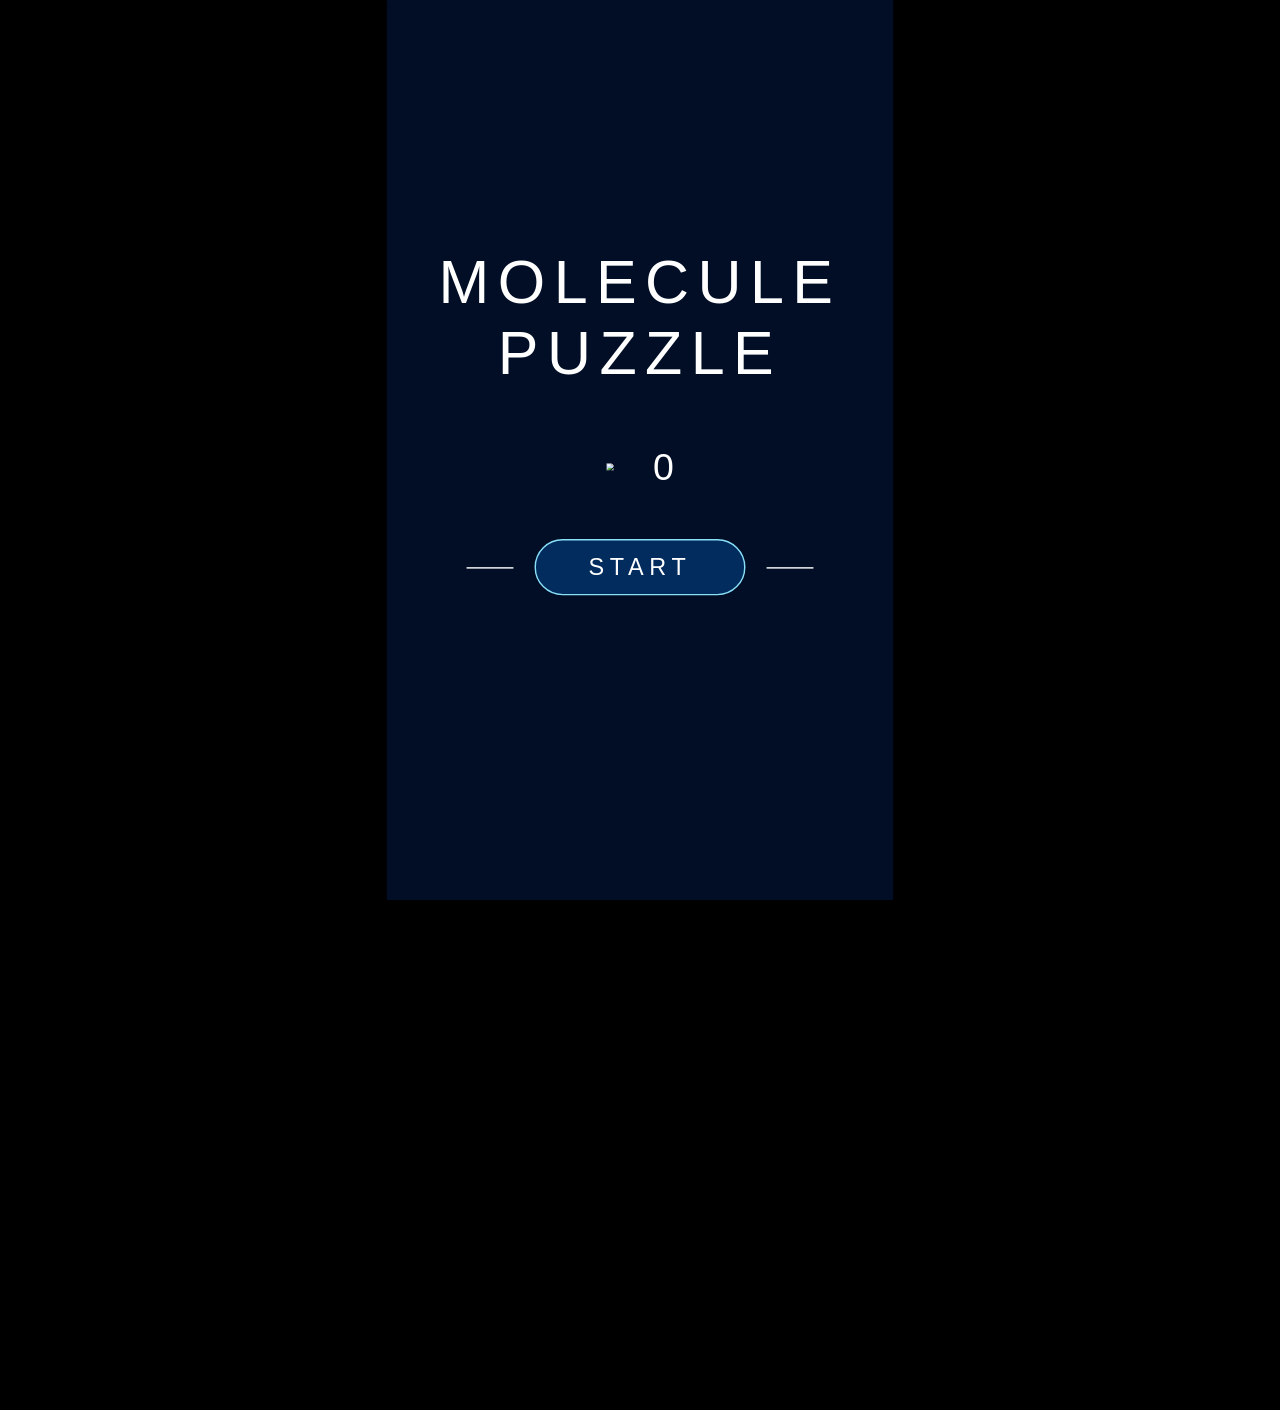
==== index.html @ daf2cf52 "Update index.html" ====
<!DOCTYPE html>
<html lang="jp">
<head>
    <title>MOLECULE PUZZLE</title>
    <meta charset="UTF-8"/>
    <meta name="viewport" content="width=device-width, initial-scale=1.0"/>

    <meta property="og:type" content="website"/>
    <meta property="og:url" content="https://beckfordblack.github.io/moleculepuzzle/"/>
    <meta property="og:title" content="MOLECULE PUZZLE"/>
    <meta property="og:description" content="課題研究Ⅱ"/>
    <meta property="og:image" content="https://github.com/beckfordblack/moleculepuzzle/raw/main/images/og_image.png"/>

    <link rel="preconnect" href="https://fonts.googleapis.com">
    <link rel="preconnect" href="https://fonts.gstatic.com" crossorigin>
    <link href="https://fonts.googleapis.com/css2?family=Isometra&family=Google+Sans+Flex:opsz,wght@6..144,200&family=Shippori+Antique+B1&display=swap" rel="stylesheet">
 
    <link rel="stylesheet" href="index.css"/>
</head>
<body>
    <div id="game">.
        <canvas id="background"></canvas>
        <div id="startScreen" class="screen">
            <h1 class="title" style="top: 440px;">MOLECULE</h1>
            <h1 class="title" style="top: 590px;">PUZZLE</h1>
            <div class="title" style="display: flex; align-items: center; top: 950px;">
                <img src="https://github.com/beckfordblack/moleculepuzzle/raw/main/images/icon_trophy.png" style="width: 100px;">
                <span id="highScore" style="font-size: 80px; font-weight: 100;">0</span>
            </div>
            <button id="startButton" class="title" style="top: 1150px;">START</button>
            <div class="title" style="width: 100px; height: 3px; top: 1210px; left: 170px; background: white;"></div>
            <div class="title" style="width: 100px; height: 3px; top: 1210px; right: 170px; background: white;"></div>
        </div>
        <div id="gameScreen" class="screen hidden">
            <h2 id="title" class="title"></h2>
            <h2 id="score" class="title">0</h2>
            <div id="board"></div>
            <button id="homeButton" class="menuButton title" style="left: 180px;">HOME</button>
            <button id="skipButton" class="menuButton title" style="right: 180px;">→</button>
        </div>
        <div id="gameOverScreen" class="screen hidden">
            <h2 class="title" style="top: 150px;">GAME OVER</h1>
                <div id="rankingArea" class="title">
                    <p>RONKING</p>
                    <ol id="rankingList" style="font-size: 50px;"></ol>
                </div>
            <p id="finalScore" class="title"></p>
            <div id="rankingSubmit" class="title">
                <input id="playerName" type="text" maxlength="20" placeholder="プレイヤー名">
                <button id="submitScoreButton">スコアを登録</button>
                <p id="submitStatus" class="title" style="top: 1500px; font-size: 30px;"></p>
            </div>
            <button id="retryButton" class="title">RETRY</button>
        </div>
        <div id="loadingScreen" class="screen"></div>
    </div>
    <script src="index.js"></script>
</body>
</html>
---- index.css ----
html, body {
    margin: 0;
    width: 100%;
    height: 100%;
    overflow: hidden;
}

body {
    display: flex;
    justify-content: center;
    align-items: center;

    touch-action: none;
    user-select: none;
    -webkit-user-select: none;
    -webkit-touch-callout: none;
    -webkit-user-drag: none;

    background: black;
}

#game {
    flex-shrink: 0;

    background: #010e26;
    overflow: hidden;
}

.screen {
    position: absolute;
    inset: 0;
    display: flex;
    flex-direction: column;
    align-items: center;

    color: white;
    font-family: sans-serif;
}

.hidden {
    display: none;
}

canvas {
    position: absolute;
    width: 100%;
    height: 100%;
}

.ring {
    position: absolute;
    border: solid 3px #3882be;
    border-radius: 50%;
    opacity: 30%;
    z-index: 0;
}

.title {
    position: absolute;
    z-index: 10;
}

h1 {
    display: flex;
    flex-direction: column;
    text-align: center;
    
    font-weight: 400;
    font-size: 130px;
    letter-spacing: 18px;
}

h2 {
    display: flex;
    justify-content: center;
    align-items: center;
    margin: 0;
    padding: 0;

    font-size: 100px;
    color: #f2f2f2;
    font-family: "Shippori Antique B1", sans-serif;
    font-weight: 400;
    font-style: normal;
}

p {
    font-size: 60px;
    font-weight: 400;
    letter-spacing: 7px;
}

img {
    -webkit-user-drag: none;
}

button {
    width: 450px;
    height: 120px;
    background: #0083ff40;
    color: white;
    font-size: 50px;
    font-weight: 400;
    letter-spacing: 12px;
    border: solid 3px #89dff8;
    border-radius: 60px;
    cursor: pointer;
}

button:active {
    background: #7cbfff40;
    scale: 0.9;
}

.menuButton {
    width: 300px;
    bottom: 60px;
}

#title {
    top: 1530px;
}

#score {
    top: 10px;
}

#board {
    position: absolute;
    top: 160px;

    background: #010e26;
    border-radius: 18px;
    border: solid 3px #fff;
    overflow: hidden;
    z-index: 1;
}

.pieces {
    position: absolute;
    display: flex;
    justify-content: center;
    align-items: center;
    box-sizing: border-box;

    cursor: pointer;

    border-radius: 10%;
    font-size: 100px;
    color: #f2f2f2;
    font-family: sans-serif;
    z-index: 3;
}

.lines {
    position: absolute;
    transform: translate(-50%, -50%);
    background: #fff;
    z-index: 5;
}

#rankingSubmit {
    top: 1400px;
}

#rankingArea {
    top: 240px;
}

#finalScore {
    top: 1200px;
}

#loadRankingButton {
    width: 600px;
}

#retryButton {
    top: 1650px;
}

li {
    border: solid 3px #89dff8;
    border-radius: 10px;
}
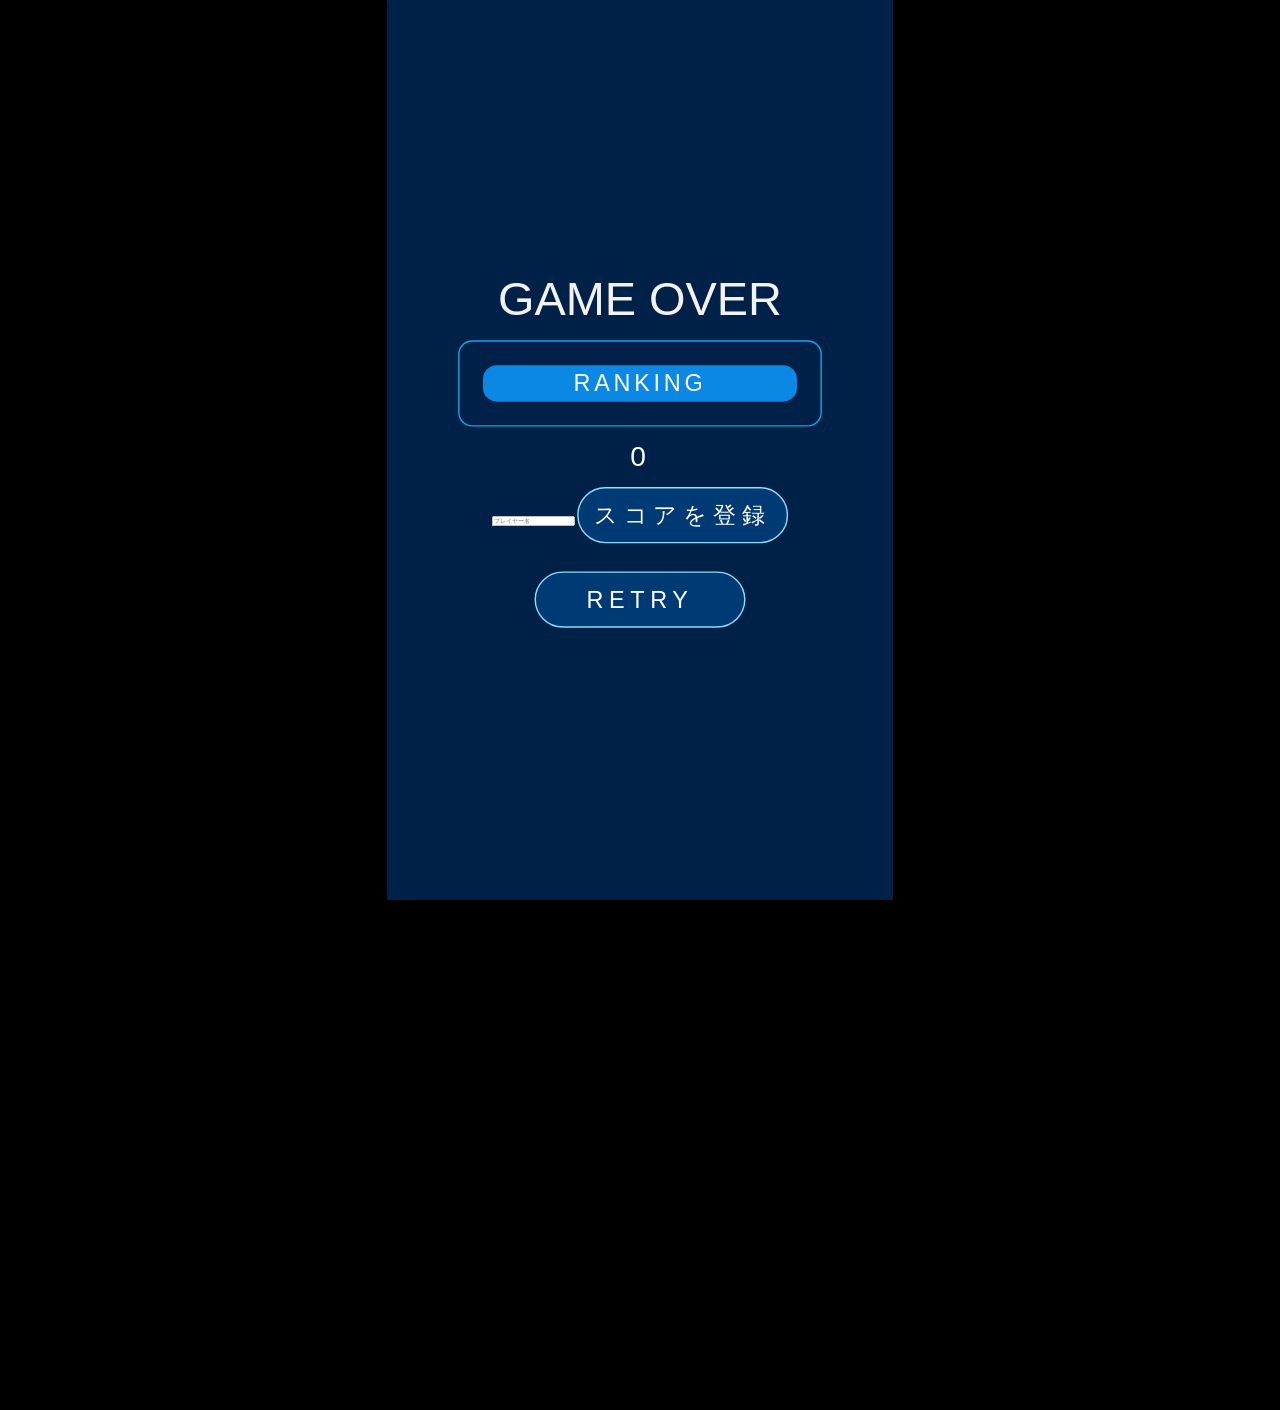
==== commit 88bb1803: "Update index.html" ====
--- a/index.html
+++ b/index.html
@@ -20,7 +20,7 @@
 <body>
     <div id="game">.
         <canvas id="background"></canvas>
-        <div id="startScreen" class="screen">
+        <div id="startScreen" class="screen hidden">
             <h1 class="title" style="top: 440px;">MOLECULE</h1>
             <h1 class="title" style="top: 590px;">PUZZLE</h1>
             <div class="title" style="display: flex; align-items: center; top: 950px;">
@@ -38,19 +38,19 @@
             <button id="homeButton" class="menuButton title" style="left: 180px;">HOME</button>
             <button id="skipButton" class="menuButton title" style="right: 180px;">→</button>
         </div>
-        <div id="gameOverScreen" class="screen hidden">
-            <h2 class="title" style="top: 150px;">GAME OVER</h1>
-                <div id="rankingArea" class="title">
-                    <p>RONKING</p>
-                    <ol id="rankingList" style="font-size: 50px;"></ol>
+        <div id="gameOverScreen" class="screen">
+            <h2 id="gameOverTitle">GAME OVER</h1>
+                <div id="rankingArea">
+                    <p id="rankingTitle">RANKING</p>
+                    <ol id="rankingList"></ol>
                 </div>
-            <p id="finalScore" class="title"></p>
-            <div id="rankingSubmit" class="title">
+            <p id="finalScore">0</p>
+            <div id="rankingSubmit">
                 <input id="playerName" type="text" maxlength="20" placeholder="プレイヤー名">
                 <button id="submitScoreButton">スコアを登録</button>
-                <p id="submitStatus" class="title" style="top: 1500px; font-size: 30px;"></p>
+                <p id="submitStatus"style="top: 1500px; font-size: 30px;"></p>
             </div>
-            <button id="retryButton" class="title">RETRY</button>
+            <button id="retryButton">RETRY</button>
         </div>
         <div id="loadingScreen" class="screen"></div>
     </div>
--- a/index.css
+++ b/index.css
@@ -22,7 +22,7 @@
 #game {
     flex-shrink: 0;
 
-    background: #010e26;
+    background: #002147;
     overflow: hidden;
 }
 
@@ -32,6 +32,8 @@
     display: flex;
     flex-direction: column;
     align-items: center;
+    justify-content: center;
+    gap: 30px;
 
     color: white;
     font-family: sans-serif;
@@ -87,7 +89,7 @@
 p {
     font-size: 60px;
     font-weight: 400;
-    letter-spacing: 7px;
+    letter-spacing: 8px;
 }
 
 img {
@@ -159,27 +161,51 @@
     z-index: 5;
 }
 
-#rankingSubmit {
-    top: 1400px;
+#gameOverTitle {
+    margin: 0px;
 }
 
 #rankingArea {
+    display: flex;
+    flex-direction: column;
+    align-items: center;
     top: 240px;
+    padding: 30px;
+    border: solid 3px #0aa8f2;
+    border-radius: 30px;
+}
+
+#rankingTitle {
+    display: grid;
+    place-items: center;
+    margin: 20px;
+    padding: 10px;
+    width: 650px;
+    font-size: 50px;
+    background: #0a88e3;
+    border-radius: 30px;
+}
+
+#rankingList {
+    width: 580px;
+    margin: 0;
+    padding: 0;
+    display: flex;
+    flex-direction: column;
+}
+
+#rankingList li {
+    padding: 8px 0;
+    margin: 8px 0;
+    width: 100%;
+    font-size: 40px;
+    text-align: center;
+    background: #013061;
+    border: solid 3px #0a4b84;
+    border-radius: 25px;
 }
 
 #finalScore {
-    top: 1200px;
-}
-
-#loadRankingButton {
-    width: 600px;
-}
-
-#retryButton {
-    top: 1650px;
-}
-
-li {
-    border: solid 3px #89dff8;
-    border-radius: 10px;
-}
+    margin: 0px;
+    padding: 0px;
+}
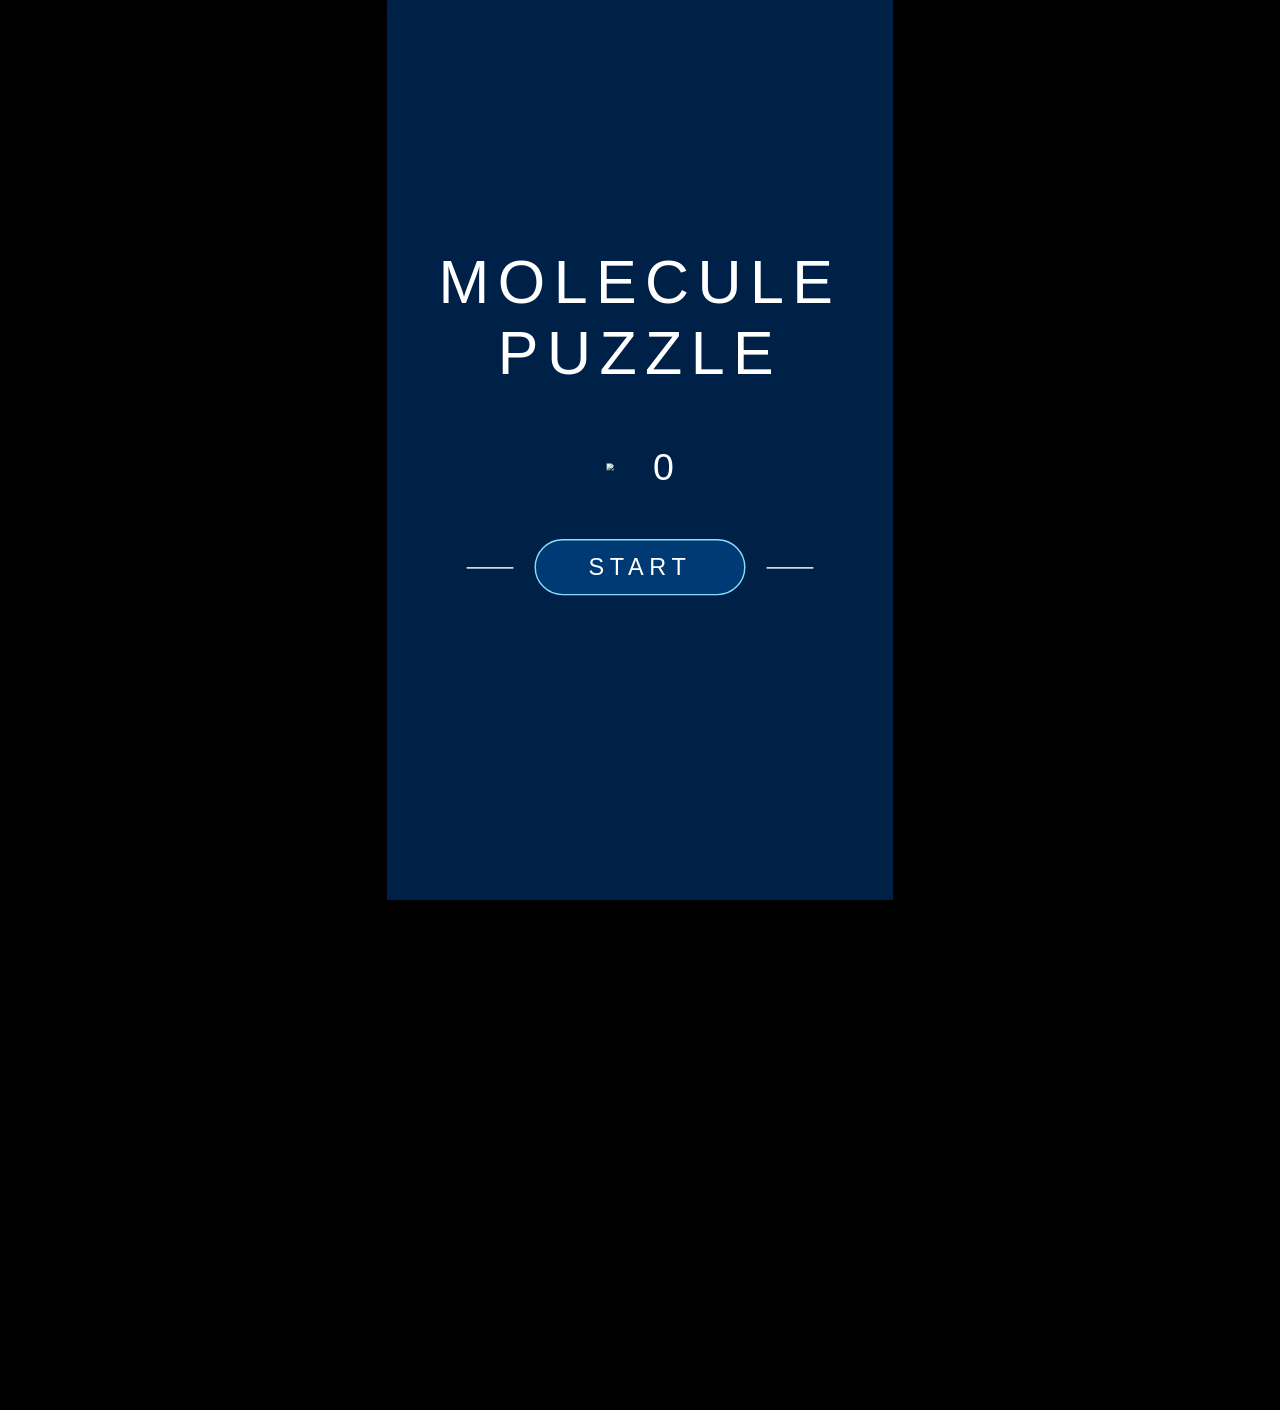
==== commit ff8e1daa: "Update index.html" ====
--- a/index.html
+++ b/index.html
@@ -20,7 +20,7 @@
 <body>
     <div id="game">.
         <canvas id="background"></canvas>
-        <div id="startScreen" class="screen hidden">
+        <div id="startScreen" class="screen">
             <h1 class="title" style="top: 440px;">MOLECULE</h1>
             <h1 class="title" style="top: 590px;">PUZZLE</h1>
             <div class="title" style="display: flex; align-items: center; top: 950px;">
@@ -38,7 +38,7 @@
             <button id="homeButton" class="menuButton title" style="left: 180px;">HOME</button>
             <button id="skipButton" class="menuButton title" style="right: 180px;">→</button>
         </div>
-        <div id="gameOverScreen" class="screen">
+        <div id="gameOverScreen" class="screen hidden">
             <h2 id="gameOverTitle">GAME OVER</h1>
                 <div id="rankingArea">
                     <p id="rankingTitle">RANKING</p>
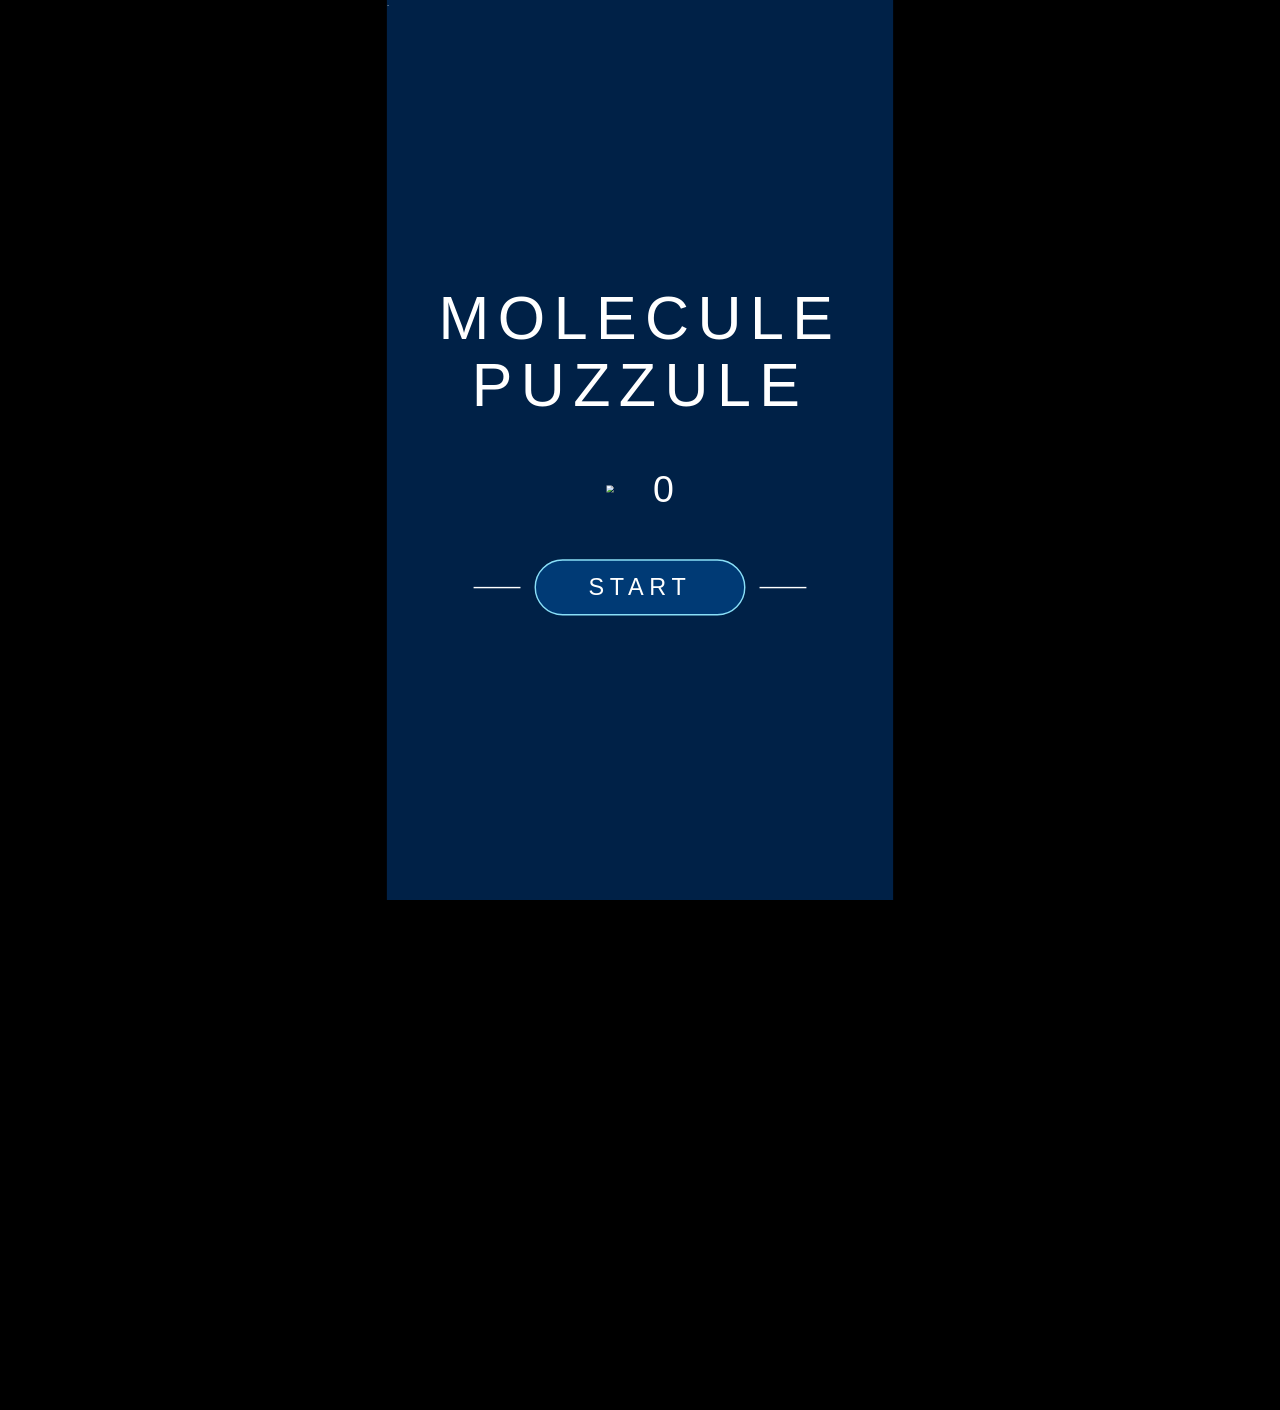
==== commit af4c3bba: "Update index.html" ====
--- a/index.html
+++ b/index.html
@@ -21,22 +21,28 @@
     <div id="game">.
         <canvas id="background"></canvas>
         <div id="startScreen" class="screen">
-            <h1 class="title" style="top: 440px;">MOLECULE</h1>
-            <h1 class="title" style="top: 590px;">PUZZLE</h1>
-            <div class="title" style="display: flex; align-items: center; top: 950px;">
+            <h1>
+                MOLECULE
+                PUZZULE
+            </h1>
+            <div id="highScoreLayer">
                 <img src="https://github.com/beckfordblack/moleculepuzzle/raw/main/images/icon_trophy.png" style="width: 100px;">
                 <span id="highScore" style="font-size: 80px; font-weight: 100;">0</span>
             </div>
-            <button id="startButton" class="title" style="top: 1150px;">START</button>
-            <div class="title" style="width: 100px; height: 3px; top: 1210px; left: 170px; background: white;"></div>
-            <div class="title" style="width: 100px; height: 3px; top: 1210px; right: 170px; background: white;"></div>
+            <div id="startButtonLayer">
+                <div class="titleLine"></div>
+                <button id="startButton">START</button>
+                <div class="titleLine"></div>
+            </div>
         </div>
         <div id="gameScreen" class="screen hidden">
-            <h2 id="title" class="title"></h2>
-            <h2 id="score" class="title">0</h2>
+            <h2 id="score">0</h2>
             <div id="board"></div>
-            <button id="homeButton" class="menuButton title" style="left: 180px;">HOME</button>
-            <button id="skipButton" class="menuButton title" style="right: 180px;">→</button>
+            <h2 id="title"></h2>
+            <div id="menuButton">
+                <button id="homeButton" class="menuButton">HOME</button>
+                <button id="skipButton" class="menuButton">→</button>
+            </div>
         </div>
         <div id="gameOverScreen" class="screen hidden">
             <h2 id="gameOverTitle">GAME OVER</h1>
@@ -44,9 +50,9 @@
                     <p id="rankingTitle">RANKING</p>
                     <ol id="rankingList"></ol>
                 </div>
-            <p id="finalScore">0</p>
+            <span id="finalScore">0</span>
             <div id="rankingSubmit">
-                <input id="playerName" type="text" maxlength="20" placeholder="プレイヤー名">
+                <input id="playerName" type="text" maxlength="10" placeholder="プレイヤー名">
                 <button id="submitScoreButton">スコアを登録</button>
                 <p id="submitStatus"style="top: 1500px; font-size: 30px;"></p>
             </div>
--- a/index.css
+++ b/index.css
@@ -17,6 +17,9 @@
     -webkit-user-drag: none;
 
     background: black;
+    color: white;
+    font-family: sans-serif;
+    line-height: 1;
 }
 
 #game {
@@ -26,6 +29,12 @@
     overflow: hidden;
 }
 
+canvas {
+    position: absolute;
+    width: 100%;
+    height: 100%;
+}
+
 .screen {
     position: absolute;
     inset: 0;
@@ -33,52 +42,27 @@
     flex-direction: column;
     align-items: center;
     justify-content: center;
-    gap: 30px;
-
-    color: white;
-    font-family: sans-serif;
+    gap: 60px;
 }
 
 .hidden {
     display: none;
 }
 
-canvas {
-    position: absolute;
-    width: 100%;
-    height: 100%;
-}
-
-.ring {
-    position: absolute;
-    border: solid 3px #3882be;
-    border-radius: 50%;
-    opacity: 30%;
-    z-index: 0;
-}
-
-.title {
-    position: absolute;
-    z-index: 10;
-}
-
 h1 {
-    display: flex;
-    flex-direction: column;
+    margin: 0;
+    padding: 0;
     text-align: center;
-    
-    font-weight: 400;
     font-size: 130px;
+    font-weight: 400;
     letter-spacing: 18px;
+    line-height: 1.1;
 }
 
 h2 {
-    display: flex;
-    justify-content: center;
-    align-items: center;
-    margin: 0;
-    padding: 0;
-
+    margin: 0;
+    padding: 0;
+    height: 100px;
     font-size: 100px;
     color: #f2f2f2;
     font-family: "Shippori Antique B1", sans-serif;
@@ -87,6 +71,10 @@
 }
 
 p {
+    display: grid;
+    place-items: center;
+    margin: 0;
+    padding: 0;
     font-size: 60px;
     font-weight: 400;
     letter-spacing: 8px;
@@ -114,28 +102,42 @@
     scale: 0.9;
 }
 
-.menuButton {
-    width: 300px;
-    bottom: 60px;
-}
-
-#title {
-    top: 1530px;
-}
-
-#score {
-    top: 10px;
+#highScoreLayer {
+    display: flex;
+    align-items: center;
+    margin: 50px;
+}
+
+#startButtonLayer {
+    display: flex;
+    align-items: center;
+    gap: 30px;
+}
+
+.titleLine {
+    width: 100px;
+    height: 3px;
+    background: white;
 }
 
 #board {
-    position: absolute;
-    top: 160px;
-
+    position: relative;
+    
     background: #010e26;
     border-radius: 18px;
     border: solid 3px #fff;
     overflow: hidden;
-    z-index: 1;
+}
+
+#menuButton {
+    display: flex;
+    gap: 80px;
+    z-index: 100;
+}
+
+.menuButton {
+    width: 300px;
+    bottom: 60px;
 }
 
 .pieces {
@@ -180,14 +182,14 @@
     place-items: center;
     margin: 20px;
     padding: 10px;
-    width: 650px;
+    width: 740px;
     font-size: 50px;
     background: #0a88e3;
     border-radius: 30px;
 }
 
 #rankingList {
-    width: 580px;
+    width: 650px;
     margin: 0;
     padding: 0;
     display: flex;
@@ -195,10 +197,10 @@
 }
 
 #rankingList li {
-    padding: 8px 0;
+    padding: 10px 0;
     margin: 8px 0;
     width: 100%;
-    font-size: 40px;
+    font-size: 50px;
     text-align: center;
     background: #013061;
     border: solid 3px #0a4b84;
@@ -206,6 +208,5 @@
 }
 
 #finalScore {
-    margin: 0px;
-    padding: 0px;
-}
+    font-size: 60px;
+}
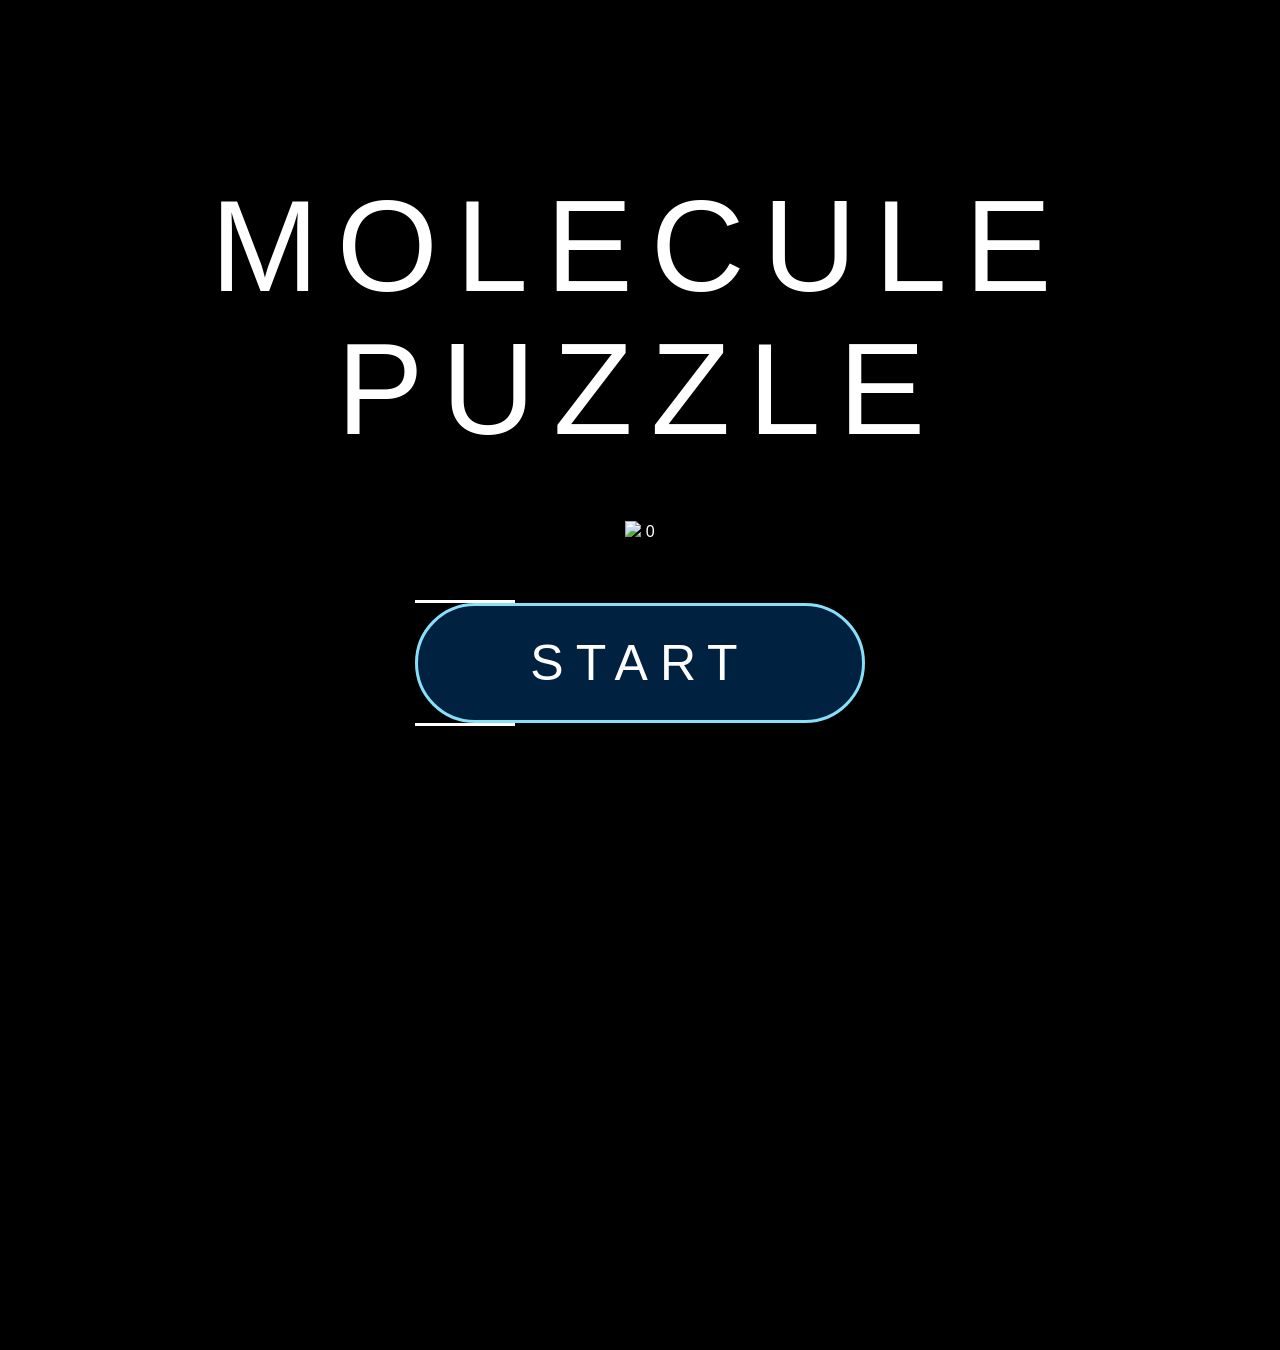
==== commit c5fb7ca6: "Update index.html" ====
--- a/index.html
+++ b/index.html
@@ -18,28 +18,28 @@
     <link rel="stylesheet" href="index.css"/>
 </head>
 <body>
-    <div id="game">.
+    <div id="game">
         <canvas id="background"></canvas>
-        <div id="startScreen" class="screen">
+        <div id="titleScreen" class="screen">
             <h1>
                 MOLECULE
-                PUZZULE
+                PUZZLE
             </h1>
-            <div id="highScoreLayer">
+            <div id="bestScoreArea">
                 <img src="https://github.com/beckfordblack/moleculepuzzle/raw/main/images/icon_trophy.png" style="width: 100px;">
-                <span id="highScore" style="font-size: 80px; font-weight: 100;">0</span>
+                <span id="bestScore">0</span>
             </div>
-            <div id="startButtonLayer">
+            <div id="startButtonArea">
                 <div class="titleLine"></div>
                 <button id="startButton">START</button>
                 <div class="titleLine"></div>
             </div>
         </div>
         <div id="gameScreen" class="screen hidden">
-            <h2 id="score">0</h2>
+            <h2 id="currentScore">0</h2>
             <div id="board"></div>
-            <h2 id="title"></h2>
-            <div id="menuButton">
+            <h2 id="moleculeName"></h2>
+            <div id="menuButtons">
                 <button id="homeButton" class="menuButton">HOME</button>
                 <button id="skipButton" class="menuButton">→</button>
             </div>
@@ -47,11 +47,11 @@
         <div id="gameOverScreen" class="screen hidden">
             <h2 id="gameOverTitle">GAME OVER</h1>
                 <div id="rankingArea">
-                    <p id="rankingTitle">RANKING</p>
+                    <p id="rankingHeading">RANKING</p>
                     <ol id="rankingList"></ol>
                 </div>
-            <span id="finalScore">0</span>
-            <div id="rankingSubmit">
+            <span id="gameOverScore">0</span>
+            <div id="rankingSubmission">
                 <input id="playerName" type="text" maxlength="10" placeholder="プレイヤー名">
                 <button id="submitScoreButton">スコアを登録</button>
                 <p id="submitStatus"style="top: 1500px; font-size: 30px;"></p>
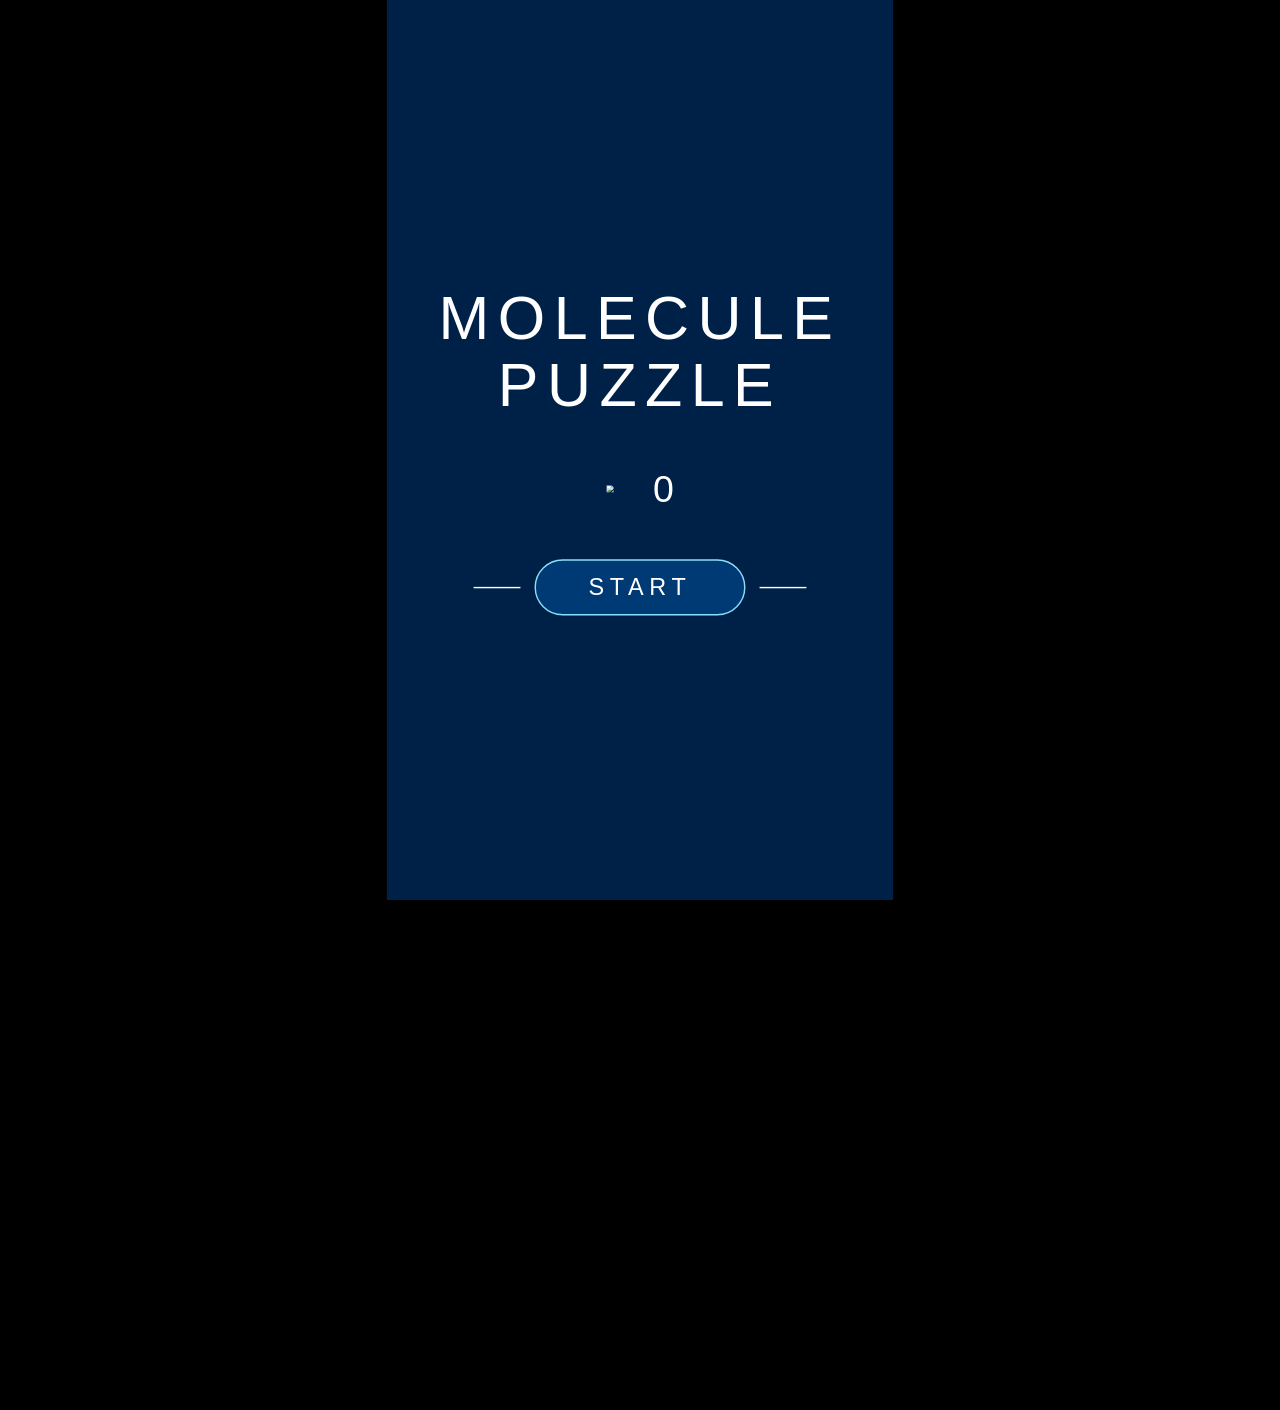
==== commit 0963797e: "Update index.html" ====
--- a/index.html
+++ b/index.html
@@ -45,7 +45,7 @@
             </div>
         </div>
         <div id="gameOverScreen" class="screen hidden">
-            <h2 id="gameOverTitle">GAME OVER</h1>
+            <h2 id="gameOverHeading">GAME OVER</h1>
                 <div id="rankingArea">
                     <p id="rankingHeading">RANKING</p>
                     <ol id="rankingList"></ol>
--- a/index.css
+++ b/index.css
@@ -102,13 +102,18 @@
     scale: 0.9;
 }
 
-#highScoreLayer {
+#bestScoreArea {
     display: flex;
     align-items: center;
     margin: 50px;
 }
 
-#startButtonLayer {
+#bestScore {
+    font-size: 80px;
+    font-weight: 100;
+}
+
+#startButtonArea {
     display: flex;
     align-items: center;
     gap: 30px;
@@ -129,7 +134,7 @@
     overflow: hidden;
 }
 
-#menuButton {
+#menuButtons {
     display: flex;
     gap: 80px;
     z-index: 100;
@@ -163,10 +168,6 @@
     z-index: 5;
 }
 
-#gameOverTitle {
-    margin: 0px;
-}
-
 #rankingArea {
     display: flex;
     flex-direction: column;
@@ -177,7 +178,7 @@
     border-radius: 30px;
 }
 
-#rankingTitle {
+#rankingHeading {
     display: grid;
     place-items: center;
     margin: 20px;
@@ -207,6 +208,6 @@
     border-radius: 25px;
 }
 
-#finalScore {
+#gameOverScore {
     font-size: 60px;
 }
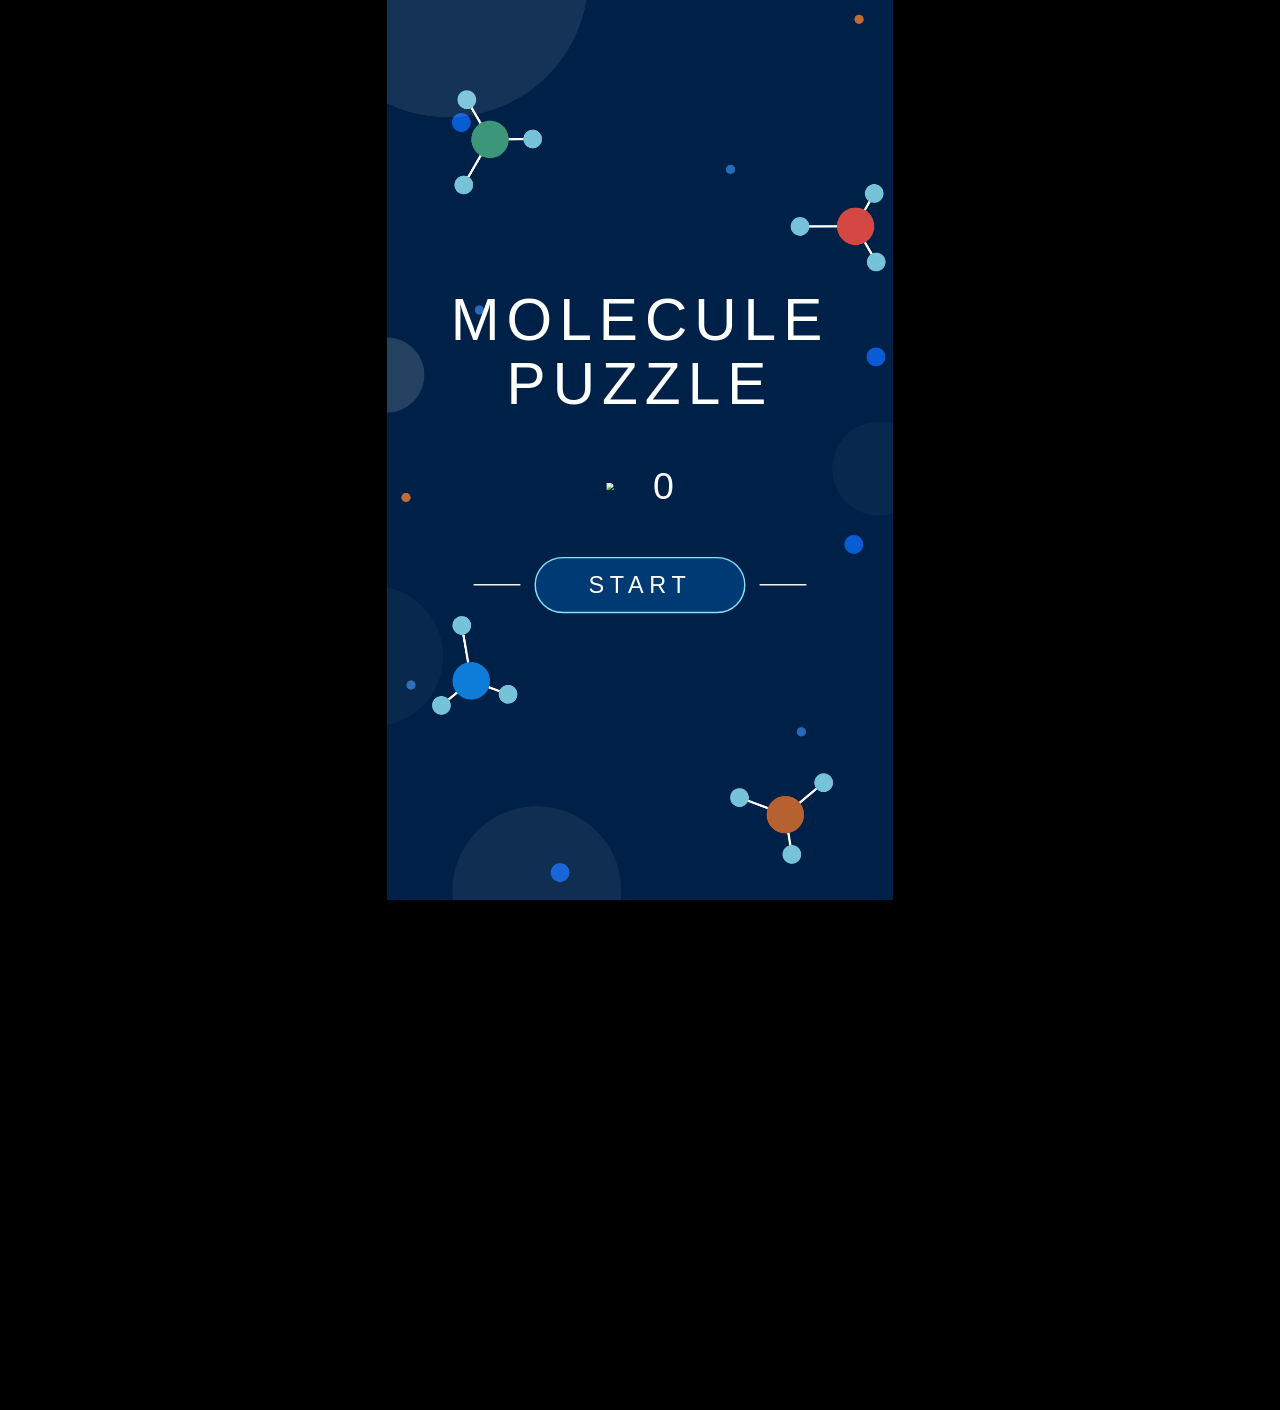
==== commit e04cc106: "index.html を更新" ====
--- a/index.html
+++ b/index.html
@@ -39,8 +39,8 @@
             <h2 id="currentScore">0</h2>
             <div id="board"></div>
             <h2 id="moleculeName"></h2>
-            <div id="menuButtons">
-                <button id="homeButton" class="menuButton">HOME</button>
+            <div class="menuButtons">
+                <button class="homeButton menuButton">HOME</button>
                 <button id="skipButton" class="menuButton">→</button>
             </div>
         </div>
@@ -56,7 +56,10 @@
                 <button id="submitScoreButton">スコアを登録</button>
                 <p id="submitStatus"style="top: 1500px; font-size: 30px;"></p>
             </div>
-            <button id="retryButton">RETRY</button>
+            <div class="menuButtons">
+                <button class="homeButton">HOME</button>
+                <button id="retryButton">RETRY</button>
+            </div>
         </div>
         <div id="loadingScreen" class="screen"></div>
     </div>
--- a/index.css
+++ b/index.css
@@ -53,9 +53,9 @@
     margin: 0;
     padding: 0;
     text-align: center;
-    font-size: 130px;
-    font-weight: 400;
-    letter-spacing: 18px;
+    font-size: 125px;
+    font-weight: 400;
+    letter-spacing: 15px;
     line-height: 1.1;
 }
 
@@ -128,20 +128,19 @@
 #board {
     position: relative;
     
-    background: #010e26;
+    background: #00142cb2;
     border-radius: 18px;
-    border: solid 3px #fff;
+    border: solid 3px white;
     overflow: hidden;
 }
 
-#menuButtons {
+.menuButtons {
     display: flex;
     gap: 80px;
-    z-index: 100;
 }
 
 .menuButton {
-    width: 300px;
+    width: 350px;
     bottom: 60px;
 }
 
@@ -174,6 +173,7 @@
     align-items: center;
     top: 240px;
     padding: 30px;
+    background: #002047be;
     border: solid 3px #0aa8f2;
     border-radius: 30px;
 }
@@ -182,7 +182,7 @@
     display: grid;
     place-items: center;
     margin: 20px;
-    padding: 10px;
+    padding: 12px;
     width: 740px;
     font-size: 50px;
     background: #0a88e3;
@@ -198,10 +198,10 @@
 }
 
 #rankingList li {
-    padding: 10px 0;
+    padding: 12px 0;
     margin: 8px 0;
     width: 100%;
-    font-size: 50px;
+    font-size: 40px;
     text-align: center;
     background: #013061;
     border: solid 3px #0a4b84;
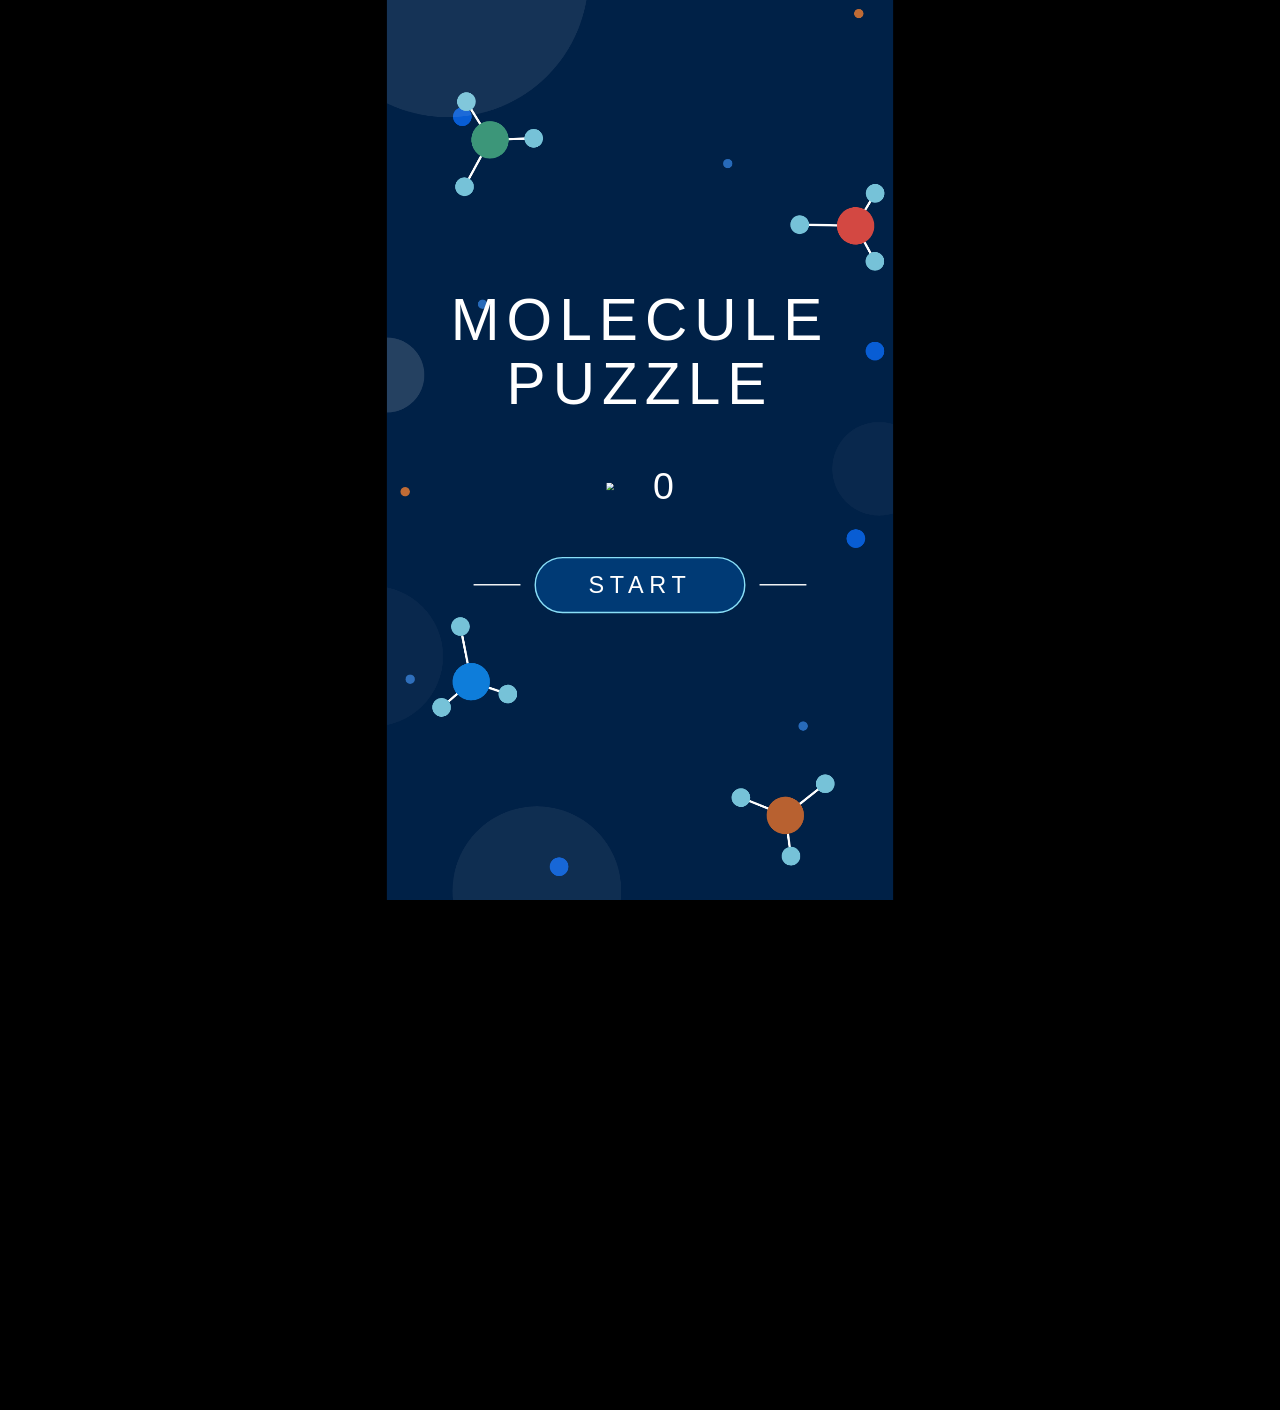
==== commit c2935817: "index.html を更新" ====
--- a/index.html
+++ b/index.html
@@ -57,8 +57,8 @@
                 <p id="submitStatus"style="top: 1500px; font-size: 30px;"></p>
             </div>
             <div class="menuButtons">
-                <button class="homeButton">HOME</button>
-                <button id="retryButton">RETRY</button>
+                <button class="homeButton menuButton">HOME</button>
+                <button id="retryButton" class="menuButton">RETRY</button>
             </div>
         </div>
         <div id="loadingScreen" class="screen"></div>
